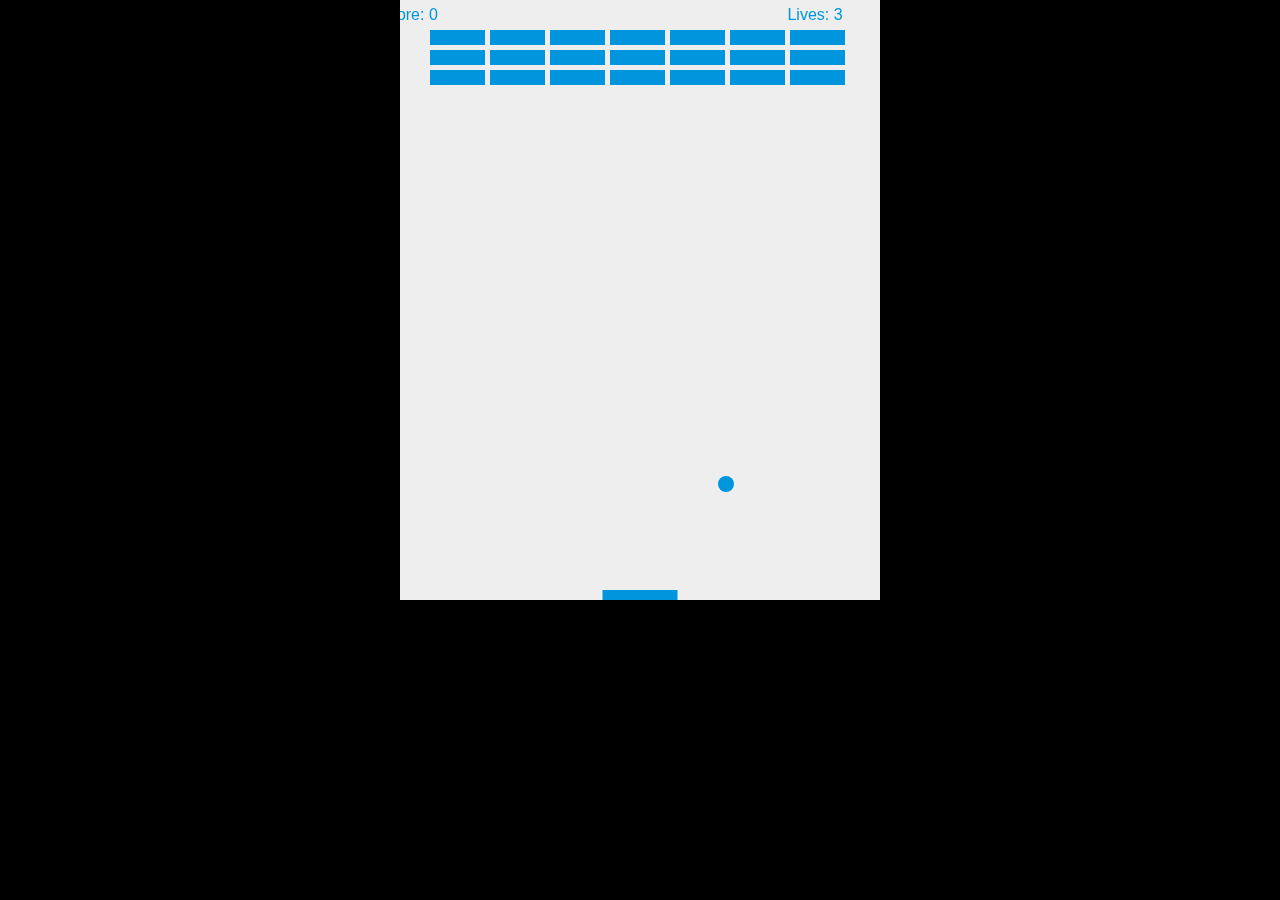
==== index5_level1.html @ 08af4d86 "added js files" ====
<!DOCTYPE html>
<html>
<head>
    <meta charset="utf-8" />
    <title>Gamedev</title>
    <style>* { padding: 0; margin: 0; } canvas { background: #eee; display: block; margin: 0 auto; }</style>
</head>
<body bgcolor="black">  

<canvas id="myCanvas" width="480" height="600"></canvas>

<script>
    var canvas = document.getElementById("myCanvas");
    var ctx = canvas.getContext("2d");
    var ballRadius = 8;
    var pupRadius = 10;
    var x = canvas.width/2;
    var y = canvas.height-30;

    var dx = 2;
    var dy = -2;
    var paddleHeight = 10;
    var paddleWidth = 75;
    var paddleX = (canvas.width-paddleWidth)/2;
    var rightPressed = false;
    var leftPressed = false;
    var brickRowCount = 7;
    var brickColumnCount = 3;
    var brickWidth = 55;
    var brickHeight = 15;
    var brickPadding = 5;
    var brickOffsetTop = 30;
    var brickOffsetLeft = 30;
    var score = 0;
    var lives = 3;
    var bricks = [];
    var pupChance =  0.1;
    var pupSpeed = 0.75;
    var pupx = Math.floor(Math.random() * (canvas.width - pupRadius)) + pupRadius;
    var pupy = 10;
    var pupw  = 20;
    var puph = 20;
    var pupSymbol = "~";
    var pupColour = "forestgreen";
    var x1;
    var pause = 0;
    var tempdx, tempdy, tempPupSpeed; 
    var colourFlag = 0;
    var time, timeDiff, puptime,pupend = 10000;

    /*const PupType = {
        EXTENSION: {color: "dodgerblue", symbol: "="},
        LIFE: {color: "hotpink", symbol: "+"},
        STICKY: {color: "forestgreen", symbol: "~"},
        SUPER: {color: "magenta", symbol: "s"}
    }*/

    var fxBrick = new Audio("brick.m4a");
    var fxPaddle = new Audio("paddle.m4a");
    var fxPowerup = new Audio("powerup.m4a");
    var fxWall = new Audio("wall.m4a");

    for(var c=0; c<brickColumnCount; c++) {
        bricks[c] = [];
        for(var r=0; r<brickRowCount; r++) {
            bricks[c][r] = { x: 0, y: 0, status: 1 };
        }
    }
    document.addEventListener("keydown", keyDownHandler, false);
    document.addEventListener("keyup", keyUpHandler, false);
    document.addEventListener("mousemove", mouseMoveHandler, false);
    function keyDownHandler(e) {
        if(e.keyCode == 39 && pause == 0) {
            rightPressed = true;
        }
        else if(e.keyCode == 37 && pause == 0) {
            leftPressed = true;
        }
        else if(e.keyCode == 32) {
            if(pause == 0)
            {
                pause = 1;
                tempdx = dx;
                tempdy = dy;
                tempPupSpeed = pupSpeed;
                pupSpeed = 0;
                dx = 0;
                dy = 0;
            }
            else {
                pause = 0;
                dx = tempdx;
                dy = tempdy;
                pupSpeed = tempPupSpeed
            }
        }

    }
    function keyUpHandler(e) {
        if(e.keyCode == 39) {
            rightPressed = false;
        }
        else if(e.keyCode == 37) {
            leftPressed = false;
        }
    }
    function mouseMoveHandler(e) {
        if(pause == 0){
            var relativeX = e.clientX - canvas.offsetLeft;
            if(relativeX > 0 && relativeX < canvas.width) {
                paddleX = relativeX - paddleWidth/2;
            }
        }
    }

    function drawPup()
    {
        ctx.beginPath();
        ctx.rect(pupx, pupy, pupw, puph);
        ctx.fillStyle = "#0095DD";
        ctx.textAlign = "center";
        ctx.font = "bold 24px verdana, sans-serif"
        ctx.fillText(pupSymbol, pupx, pupy);
        ctx.closePath();
        
    }

    function collisionDetection() {
        for(var c=0; c<brickColumnCount; c++) {
            for(var r=0; r<brickRowCount; r++) {
                var b = bricks[c][r];
                if(b.status == 1) {
                    if(x > b.x && x < b.x+brickWidth && y > b.y && y < b.y+brickHeight) {
                        if(colourFlag != 1)
                            dy = -dy;
                        fxBrick.play();
                        fxBrick.muted = false;
                        b.status = 0;
                        score++;
                        
                        if(score == brickRowCount*brickColumnCount) {
                            alert("YOU WIN, CONGRATS!");
                            document.location.reload();
                        }
                        
                    }
                }
            }
        }
    }

    function paddleCollision()
    {
        if(pupx > paddleX && pupx < paddleX+paddleWidth)
        {
            if(pupy >= canvas.height && pupy < canvas.height + 1)
            {
                colourFlag = 1;
                puptime = new Date();
                fxPowerup.play();
                fxPowerup.muted = false;
            }
        }
    }   
    

    function drawBall() {
        ctx.beginPath();
        ctx.arc(x, y, ballRadius, 0, Math.PI*2);
        if(colourFlag == 0)
            ctx.fillStyle = "#0095DD";
        else 
            ctx.fillStyle = "forestgreen";
        ctx.fill();
        ctx.closePath();
    }
    function drawPaddle() {
        ctx.beginPath();
        ctx.rect(paddleX, canvas.height-paddleHeight, paddleWidth, paddleHeight);
        ctx.fillStyle = "#0095DD";
        ctx.fill();
        ctx.closePath();
    }
    function drawBricks() {
        for(var c=0; c<brickColumnCount; c++) {
            for(var r=0; r<brickRowCount; r++) {
                if(bricks[c][r].status == 1) {
                    var brickX = (r*(brickWidth+brickPadding))+brickOffsetLeft;
                    var brickY = (c*(brickHeight+brickPadding))+brickOffsetTop;
                    bricks[c][r].x = brickX;
                    bricks[c][r].y = brickY;
                    ctx.beginPath();
                    ctx.rect(brickX, brickY, brickWidth, brickHeight);
                    ctx.fillStyle = "#0095DD";
                    ctx.fill();
                    ctx.closePath();
                }
            }
        }
    }
    function drawScore() {
        ctx.font = "16px Arial";
        ctx.fillStyle = "#0095DD";
        ctx.fillText("Score: "+score, 8, 20);
    }
    function drawLives() {
        ctx.font = "16px Arial";
        ctx.fillStyle = "#0095DD";
        ctx.fillText("Lives: "+lives, canvas.width-65, 20);
    }
    function draw() {
        ctx.clearRect(0, 0, canvas.width, canvas.height);
        drawBricks();
        drawBall();
        drawPaddle();
        drawScore();
        drawLives();
        collisionDetection();
        paddleCollision();
        drawPup();
        
        if(x + dx > canvas.width-ballRadius || x + dx < ballRadius) {
            dx = -dx;
            fxWall.play();
            fxWall.muted = false;
        }
        if(y + dy < ballRadius) {
            dy = -dy;
            fxWall.play();
            fxWall.muted = false; 
        }
        else if(y + dy > canvas.height-ballRadius) {
            if(x > paddleX && x < paddleX + paddleWidth) {
                dy = -dy;
                fxPaddle.play();
                fxPaddle.muted = false;
            }
            else {
                lives--;
                if(!lives) {
                    alert("GAME OVER");
                    document.location.reload();
                }
                else {
                    x = canvas.width/2;
                    y = canvas.height-30;
                    dx = dx*1.5;
                    dy = dy*1.5;
                    paddleX = (canvas.width-paddleWidth)/2;
                }
            }
        }
        if(rightPressed && paddleX < canvas.width-paddleWidth) {
            paddleX += 7;
        }
        else if(leftPressed && paddleX > 0) {
            paddleX -= 7;
        }
        if(pupy < canvas.height+4*puph)
        {
            pupy += pupSpeed;
        }
        else if(score % 6 == 0)
        {
            pupx = Math.floor(Math.random() * (canvas.width - pupRadius)) + pupRadius
            pupy = 10;
            randomSymbol = pupSymbol[Math.floor(Math.random() * 4)];
        }
        
        if(colourFlag == 1)
        {
            time = new Date();
            console.log(puptime - time);
            if(time - puptime > pupend)
            {
                colourFlag = 0;
            }
        }

        x += dx;
        y += dy;
        requestAnimationFrame(draw);
    }
    draw();
</script>

</body>
</html>
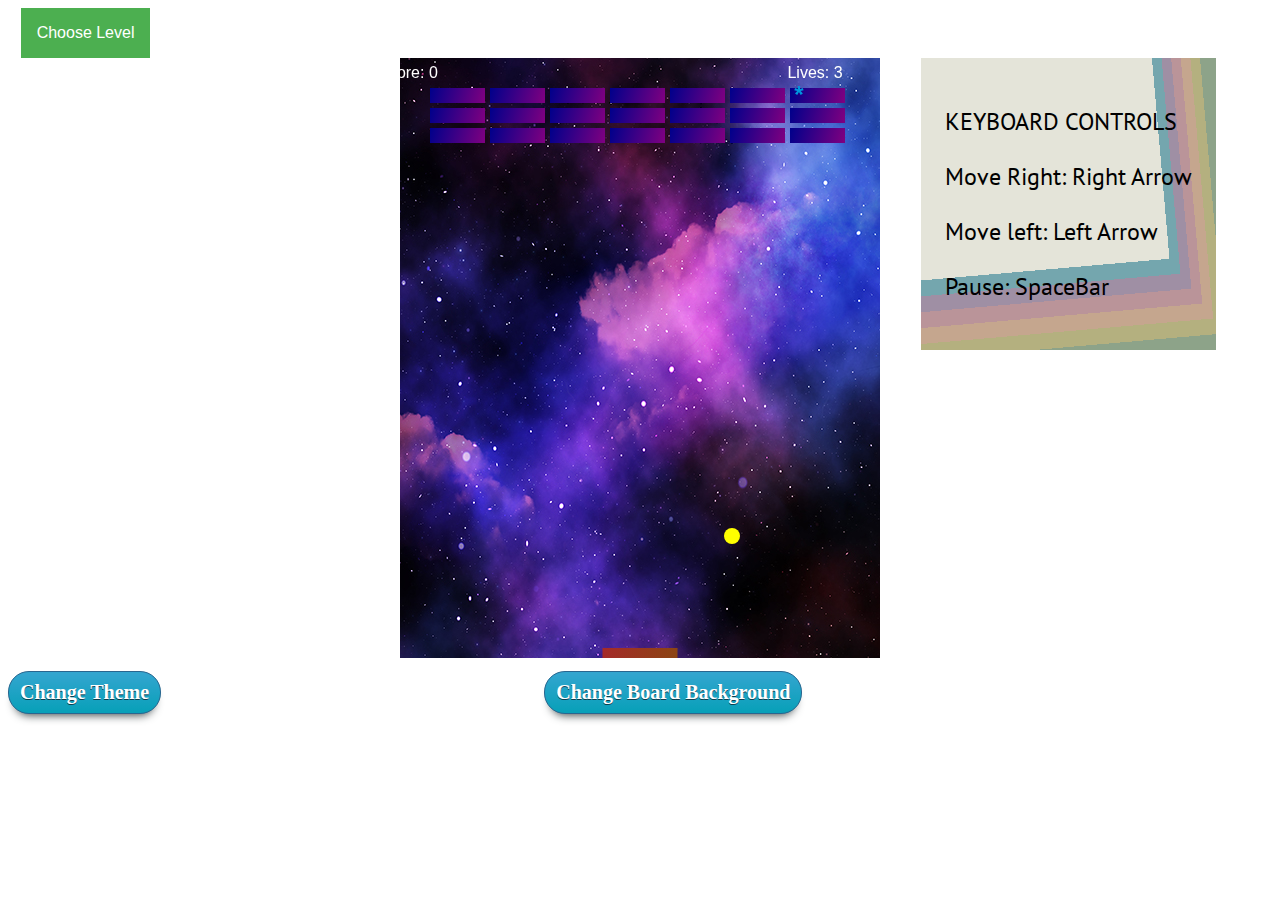
==== commit 8a49d382: "addede files" ====
--- a/index5_level1.html
+++ b/index5_level1.html
@@ -3,9 +3,32 @@
 <head>
     <meta charset="utf-8" />
     <title>Gamedev</title>
-    <style>* { padding: 0; margin: 0; } canvas { background: #eee; display: block; margin: 0 auto; }</style>
+    <link rel="stylesheet" href="style1.css">
+    <link href="https://fonts.googleapis.com/css?family=PT+Sans&display=swap" rel="stylesheet">
+ 
 </head>
-<body bgcolor="black">  
+<body >  
+
+    <div class="dropdown">
+        <button class="dropbtn">Choose Level</button>
+        <div class="dropdown-content">
+          <a href="index5_level1.html">Level 1</a>
+          <a href="index5_level2.html">Level 2</a>
+          <a href="index5_level3.html">Level 3</a>
+        </div>
+      </div>
+
+
+      <div class="fancy">
+          <p>KEYBOARD CONTROLS</p>
+          <p>Move Right: Right Arrow</p>
+          <p>Move left: Left Arrow</p>
+          <p>Pause: SpaceBar</p>
+          
+      </div>
+
+
+      
 
 <canvas id="myCanvas" width="480" height="600"></canvas>
 
@@ -40,14 +63,14 @@
     var pupy = 10;
     var pupw  = 20;
     var puph = 20;
-    var pupSymbol = "~";
+    var pupSymbol = "*";
     var pupColour = "forestgreen";
     var x1;
     var pause = 0;
     var tempdx, tempdy, tempPupSpeed; 
     var colourFlag = 0;
     var time, timeDiff, puptime,pupend = 10000;
-
+    var count=0;
     /*const PupType = {
         EXTENSION: {color: "dodgerblue", symbol: "="},
         LIFE: {color: "hotpink", symbol: "+"},
@@ -119,7 +142,7 @@
         ctx.rect(pupx, pupy, pupw, puph);
         ctx.fillStyle = "#0095DD";
         ctx.textAlign = "center";
-        ctx.font = "bold 24px verdana, sans-serif"
+        ctx.font = "bold 24px verdana, sans-serif";
         ctx.fillText(pupSymbol, pupx, pupy);
         ctx.closePath();
         
@@ -140,7 +163,7 @@
                         
                         if(score == brickRowCount*brickColumnCount) {
                             alert("YOU WIN, CONGRATS!");
-                            document.location.reload();
+                            window.location.href="index5_level2.html";
                         }
                         
                     }
@@ -168,7 +191,7 @@
         ctx.beginPath();
         ctx.arc(x, y, ballRadius, 0, Math.PI*2);
         if(colourFlag == 0)
-            ctx.fillStyle = "#0095DD";
+            ctx.fillStyle = "yellow";
         else 
             ctx.fillStyle = "forestgreen";
         ctx.fill();
@@ -176,9 +199,11 @@
     }
     function drawPaddle() {
         ctx.beginPath();
-        ctx.rect(paddleX, canvas.height-paddleHeight, paddleWidth, paddleHeight);
-        ctx.fillStyle = "#0095DD";
-        ctx.fill();
+        var clg = ctx.createLinearGradient(paddleX, canvas.height-paddleHeight, paddleX + paddleWidth, canvas.height-paddleHeight + paddleHeight);
+        clg.addColorStop(0, "brown"); 
+        clg.addColorStop(1, "saddlebrown"); 
+        ctx.fillStyle = clg; 
+        ctx.fillRect(paddleX, canvas.height-paddleHeight, paddleWidth, paddleHeight);
         ctx.closePath();
     }
     function drawBricks() {
@@ -190,8 +215,11 @@
                     bricks[c][r].x = brickX;
                     bricks[c][r].y = brickY;
                     ctx.beginPath();
-                    ctx.rect(brickX, brickY, brickWidth, brickHeight);
-                    ctx.fillStyle = "#0095DD";
+                    var clg = ctx.createLinearGradient(brickX, brickY, brickX + brickWidth, brickY + brickHeight);
+                    clg.addColorStop(0, "darkblue"); 
+                    clg.addColorStop(1, "purple"); 
+                    ctx.fillStyle = clg; 
+                    ctx.fillRect(brickX, brickY, brickWidth, brickHeight);
                     ctx.fill();
                     ctx.closePath();
                 }
@@ -200,14 +228,16 @@
     }
     function drawScore() {
         ctx.font = "16px Arial";
-        ctx.fillStyle = "#0095DD";
-        ctx.fillText("Score: "+score, 8, 20);
-    }
+        ctx.fillStyle = "white";
+        ctx.fillText("Score: "+score, 8, 20); 
+    }
+    
     function drawLives() {
         ctx.font = "16px Arial";
-        ctx.fillStyle = "#0095DD";
+        ctx.fillStyle = "white";
         ctx.fillText("Lives: "+lives, canvas.width-65, 20);
     }
+    
     function draw() {
         ctx.clearRect(0, 0, canvas.width, canvas.height);
         drawBricks();
@@ -282,7 +312,93 @@
         requestAnimationFrame(draw);
     }
     draw();
+
+   function changeTheme(){
+       while(count<5){
+           if(count==0){
+               document.getElementsByTagName("BODY")[0].style.backgroundColor="#0b0b0d";
+               count++;
+               break;
+           }
+
+           else if(count==1){
+            document.getElementsByTagName("BODY")[0].style.backgroundColor="#414141";
+            count++;
+            break;
+
+           }
+
+           else if(count==2){
+            document.getElementsByTagName("BODY")[0].style.backgroundColor="#d2fafb";
+            count++;
+            break;
+
+           }
+
+           else if(count==3){
+            document.getElementsByTagName("BODY")[0].style.backgroundColor="#decdc3";
+            count++;
+            break;
+
+           }
+
+           else{
+            document.getElementsByTagName("BODY")[0].style.backgroundColor="white";
+               count=0;
+               break;
+           }
+
+
+
+
+       }
+
+
+    }
+
+function changeBg(){
+    while(count<4){
+           if(count==0){
+              document.getElementById("myCanvas").style.backgroundImage='url("bg1.jpg")';
+               count++;
+               break;
+           }
+
+           else if(count==1){
+            document.getElementById("myCanvas").style.backgroundImage='url("bg4.jpg")';
+            count++;
+            break;
+
+           }
+
+           else if(count==2){
+            document.getElementById("myCanvas").style.backgroundImage='url("bg2.jpg")';
+            count++;
+            break;
+
+           }
+
+
+           else{
+            document.getElementById("myCanvas").style.backgroundImage='url("bg3.jpg")';
+               count=0;
+               break;
+           }
+
+
+
+
+       }
+
+
+
+}
+
 </script>
+
+<a href="#" class="myButton" onclick="changeTheme()">Change Theme</a>
+<a href="#" class="myButton" onclick="changeBg()">Change Board Background</a>
+
 
 </body>
 </html>--- a/style1.css
+++ b/style1.css
@@ -0,0 +1,132 @@
+body{
+    background-color: white;
+}
+
+#id{
+	display: inline-block;
+	width: 5%;
+	height: 5%;
+}
+
+
+canvas { 
+    background: #eee; 
+    display: block;
+     margin: 0 auto; 
+     background-image: url("bg3.jpg");
+    }
+
+.Information{
+  display: inline-block;
+  position: absolute;
+  
+  height: 35%;
+  
+  
+  right: 10%;
+  
+}
+
+.fancy {
+
+	
+	font-family: 'PT Sans', sans-serif;
+	font-size: x-large;
+	padding : 1em;
+	position: absolute;
+	
+	right: 5%;
+	
+	box-sizing: border-box;
+  
+
+	background-color: #E4E4D9;
+  
+	
+	background-image: linear-gradient(175deg, rgba(0,0,0,0) 95%, #8da389 95%),
+					  linear-gradient( 85deg, rgba(0,0,0,0) 95%, #8da389 95%),
+					  linear-gradient(175deg, rgba(0,0,0,0) 90%, #b4b07f 90%),
+					  linear-gradient( 85deg, rgba(0,0,0,0) 92%, #b4b07f 92%),
+					  linear-gradient(175deg, rgba(0,0,0,0) 85%, #c5a68e 85%),
+					  linear-gradient( 85deg, rgba(0,0,0,0) 89%, #c5a68e 89%),
+					  linear-gradient(175deg, rgba(0,0,0,0) 80%, #ba9499 80%),
+					  linear-gradient( 85deg, rgba(0,0,0,0) 86%, #ba9499 86%),
+					  linear-gradient(175deg, rgba(0,0,0,0) 75%, #9f8fa4 75%),
+					  linear-gradient( 85deg, rgba(0,0,0,0) 83%, #9f8fa4 83%),
+					  linear-gradient(175deg, rgba(0,0,0,0) 70%, #74a6ae 70%),
+					  linear-gradient( 85deg, rgba(0,0,0,0) 80%, #74a6ae 80%);
+  }
+
+
+
+.myButton {
+	
+	box-shadow: 0px 8px 10px -7px #323c3d;
+	background:linear-gradient(to bottom, #32a5cf 5%, #07a0b8 100%);
+	background-color:#32a5cf;
+	border-radius:21px;
+	border:1px solid #29668f;
+	display:inline-block;
+	cursor:pointer;
+	color:#ffffff;
+	font-family:Trebuchet MS;
+	font-size:20px;
+	font-weight:bold;
+	padding:9px 11px;
+	text-decoration:none;
+	text-shadow:0px 1px 0px #0e3d4d;
+	margin-right: 30%;
+	margin-top: 1%;
+	
+
+	
+}
+.myButton:hover {
+	background:linear-gradient(to bottom, #07a0b8 5%, #32a5cf 100%);
+	background-color:#07a0b8;
+}
+.myButton:active {
+	position:relative;
+	top:1px;
+}
+
+
+/* Hover Button */
+
+.dropbtn {
+	background-color: #4CAF50;
+	color: white;
+	padding: 16px;
+	font-size: 16px;
+	border: none;
+	
+  }
+  
+  .dropdown {
+	position: relative;
+	display: inline-block;
+	margin-left: 1%;
+	margin-top: 1;
+  }
+  
+  .dropdown-content {
+	display: none;
+	position: absolute;
+	background-color: #f1f1f1;
+	min-width: 160px;
+	box-shadow: 0px 8px 16px 0px rgba(0,0,0,0.2);
+	z-index: 1;
+  }
+  
+  .dropdown-content a {
+	color: black;
+	padding: 12px 16px;
+	text-decoration: none;
+	display: block;
+  }
+  
+  .dropdown-content a:hover {background-color: #ddd;}
+  
+  .dropdown:hover .dropdown-content {display: block;}
+  
+  .dropdown:hover .dropbtn {background-color: #3e8e41;}